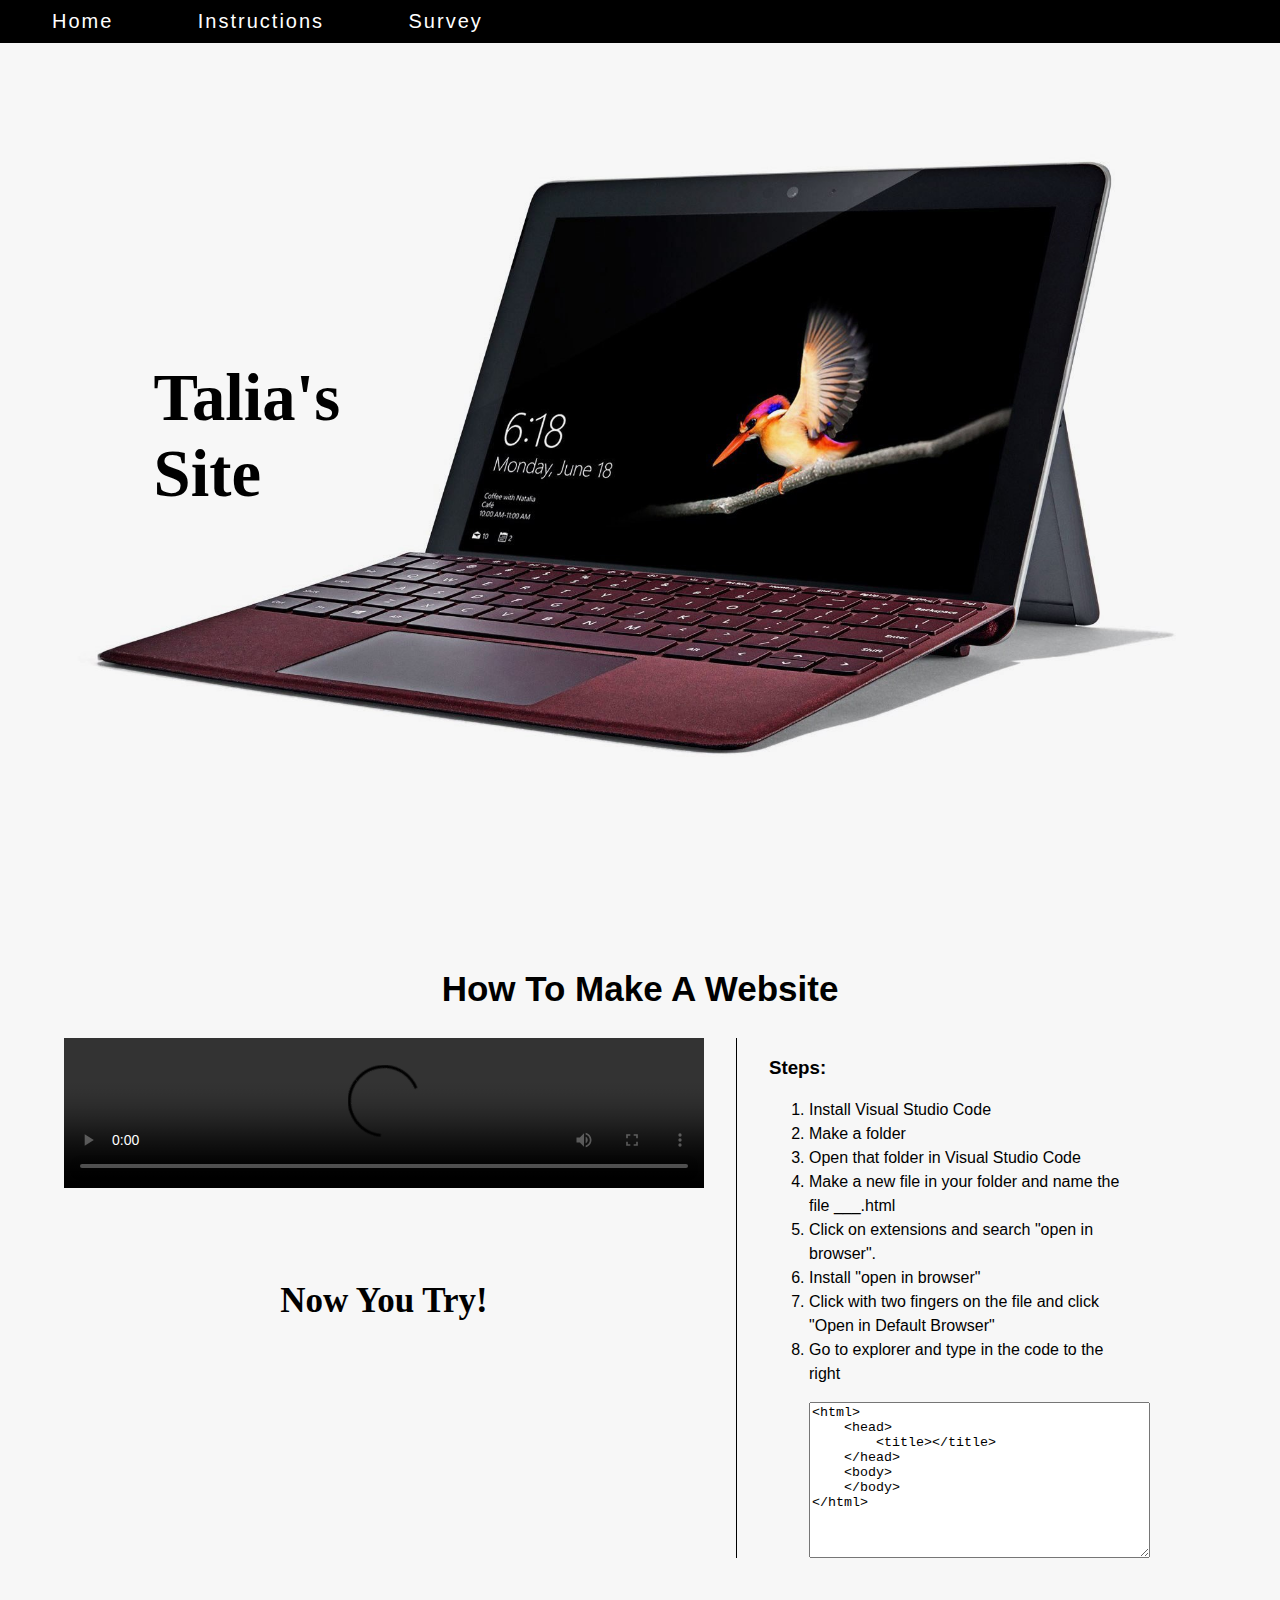
==== Talia's Web/new site/index.html @ 7e4e1911 "Add files via upload" ====
<html>
    <head>
        <link href="style.css" rel="stylesheet">
        <title>Talia's Site</title>
        
    </head>
    <body>
        <nav>
            <a href="#home">Home</a>
            <a href="#instructions">Instructions</a>
            <a href="https://docs.google.com/forms/d/e/1FAIpQLSc5Bu80JPfJnuvIw6-xba63bodFlcRNArxaHsTNoyoXwlS1Sg/viewform?usp=sf_link">Survey</a>
        </nav>
        <section id="home">
            <h1>Talia's <br> Site</h1>
        </section>
        <section id="instructions">
            <h2 id="website-title">How To Make A Website</h2>
            <div>
                <video controls>
                    <source src="video_tutorial.mp4">
                </video>
                <h2 id="now-you-try">Now You Try!</h2>
            </div>
            <div>
                <h3>Steps:</h3>
                    <ol>
                        <li>Install Visual Studio Code</li>
                        <li>Make a folder</li>
                        <li>Open that folder in Visual Studio Code</li>
                        <li>Make a new file in your folder and name the file ___.html</li>
                        <li>Click on extensions and search "open in browser".</li>
                        <li>Install "open in browser"</li>
                        <li>Click with two fingers on the file and click "Open in Default Browser"</li>
                        <li>Go to explorer and type in the code to the right</li>
                    </ol>
                <textarea rows="10" cols="40">
<html>
    <head>
        <title></title>
    </head>
    <body>
    </body>
</html>
                </textarea>
            </div>
        </section>
    </body>
</html>
---- Talia's Web/new site/style.css ----
html, body {
    padding:0;
    margin:0;
}
@font-face {
    font-family: "Cool Font";
    src: url("Courgette-Regular.ttf");
    font-family: "Cabin";
    src: url("Cabin.zip");
}

body {
    background-image: url(Computer.jpg);
    background-size: auto 100vh;
    background-repeat: no-repeat;
    background-position-x: center;
    background-color: rgb(247, 247, 247);
    font-family: Helvetica, sans-serif;
}
nav {
    background-color: black;
    padding-left: 2em;
    position: fixed;
    top: 0;
    left: 0;
    right: 0;
}
nav a {
    color: white;
    font-size: 15pt;
    font-family: Helvetica, sans-serif;
    text-decoration: none;
    letter-spacing: 2px;
    margin-right: 2em;
    text-align: center;
    display: inline-block;
    height: 100%;
    padding: .5em 1em;
    box-sizing: border-box;
    transition: background-color 1s, color 1s;
}

nav a:hover {
    background-color: white;
    color: black;
}
h1 {
    font-size: 50pt;
    font-family: "Cool Font";

}
section {
    min-height: 100vh;
    padding-top: 2.5em;
}
section#home {
    padding-top: 35vh;
    padding-left: 12vw;
    box-sizing: border-box;
}
h2 {
    font-size: 35px;
    text-align: center;
}
section#instructions div:nth-of-type(1) {
    padding-left: 5vw;
    width: 50vw;
    float: left;
}
section#instructions video{
    width: 100%;
}
section#instructions div:nth-of-type(2) {
    margin-left: 2.5vw;
    padding-left: 2.5vw;
    padding-right: 5vw;
    width: 35vw;
    float: left;
    border-left: 1px solid black;
    box-sizing: border-box;
}
section#instructions ol {
    line-height: 1.5;
}
textarea {
    font-family: monospace;
    margin-left: 40px;
}
h2#now-you-try {
    padding-top: 5vw;
    font-family: "Cabin"
}
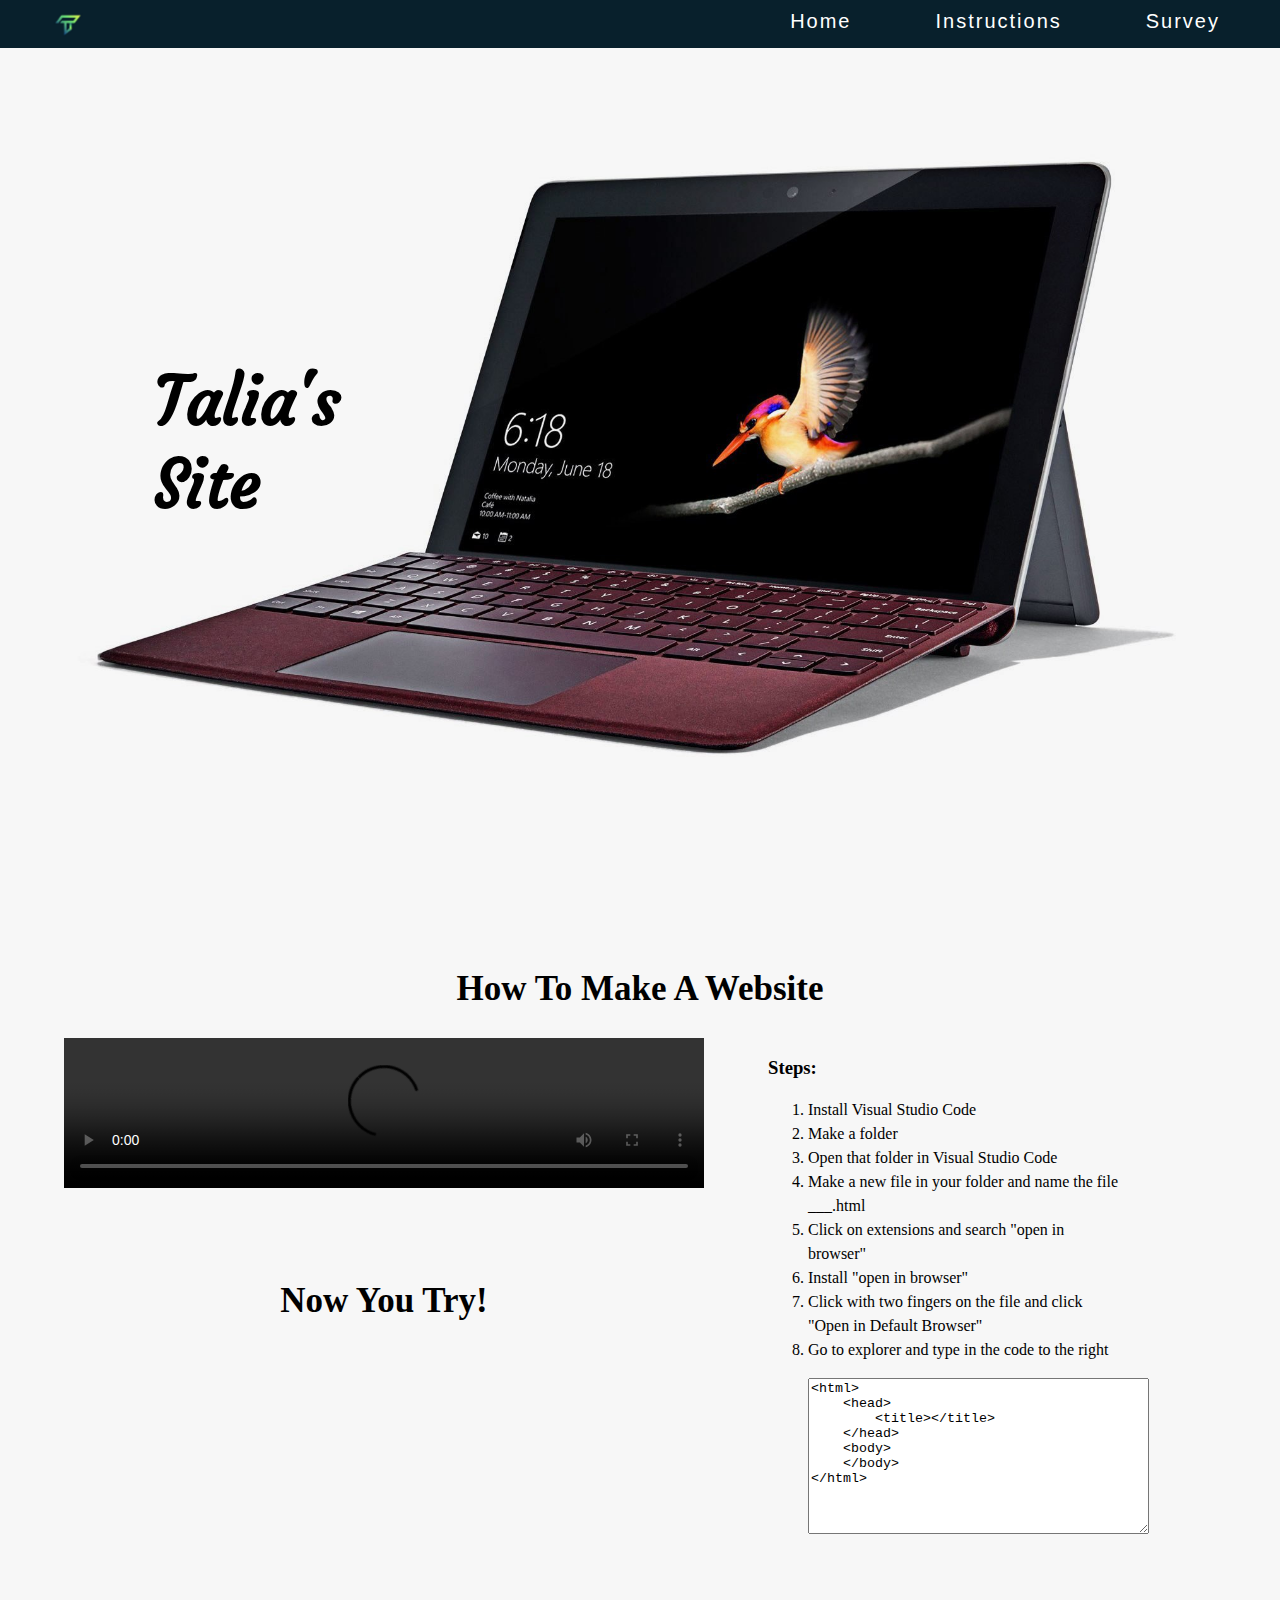
==== commit 9364b369: "Add files via upload" ====
--- a/Talia's Web/new site/index.html
+++ b/Talia's Web/new site/index.html
@@ -6,9 +6,12 @@
     </head>
     <body>
         <nav>
-            <a href="#home">Home</a>
-            <a href="#instructions">Instructions</a>
-            <a href="https://docs.google.com/forms/d/e/1FAIpQLSc5Bu80JPfJnuvIw6-xba63bodFlcRNArxaHsTNoyoXwlS1Sg/viewform?usp=sf_link">Survey</a>
+            <image src="logo2.jpg"></image>
+            <div id="link-container">
+                <a href="#home">Home</a>
+                <a href="#instructions">Instructions</a>
+                <a href="https://docs.google.com/forms/d/e/1FAIpQLSc5Bu80JPfJnuvIw6-xba63bodFlcRNArxaHsTNoyoXwlS1Sg/viewform?usp=sf_link">Survey</a>
+            </div>
         </nav>
         <section id="home">
             <h1>Talia's <br> Site</h1>
@@ -28,7 +31,7 @@
                         <li>Make a folder</li>
                         <li>Open that folder in Visual Studio Code</li>
                         <li>Make a new file in your folder and name the file ___.html</li>
-                        <li>Click on extensions and search "open in browser".</li>
+                        <li>Click on extensions and search "open in browser"</li>
                         <li>Install "open in browser"</li>
                         <li>Click with two fingers on the file and click "Open in Default Browser"</li>
                         <li>Go to explorer and type in the code to the right</li>
--- a/Talia's Web/new site/style.css
+++ b/Talia's Web/new site/style.css
@@ -5,9 +5,16 @@
 @font-face {
     font-family: "Cool Font";
     src: url("Courgette-Regular.ttf");
+}
+@font-face {
     font-family: "Cabin";
     src: url("Cabin.zip");
 }
+@font-face {
+    font-family: "Font 2";
+    src: url("GamjaFlower-Regular.ttf");
+}
+
 
 body {
     background-image: url(Computer.jpg);
@@ -15,15 +22,17 @@
     background-repeat: no-repeat;
     background-position-x: center;
     background-color: rgb(247, 247, 247);
-    font-family: Helvetica, sans-serif;
+    font-family:;
+    font-weight: 400;
 }
 nav {
-    background-color: black;
+    background-color: rgb(8, 32, 44);
     padding-left: 2em;
     position: fixed;
     top: 0;
     left: 0;
     right: 0;
+    height: 3em;
 }
 nav a {
     color: white;
@@ -39,7 +48,9 @@
     box-sizing: border-box;
     transition: background-color 1s, color 1s;
 }
-
+div#link-container {
+    float: right;
+}
 nav a:hover {
     background-color: white;
     color: black;
@@ -61,6 +72,7 @@
 h2 {
     font-size: 35px;
     text-align: center;
+    font-family: "Font 2"
 }
 section#instructions div:nth-of-type(1) {
     padding-left: 5vw;
@@ -76,7 +88,6 @@
     padding-right: 5vw;
     width: 35vw;
     float: left;
-    border-left: 1px solid black;
     box-sizing: border-box;
 }
 section#instructions ol {
@@ -90,3 +101,7 @@
     padding-top: 5vw;
     font-family: "Cabin"
 }
+nav img  {
+    height: 100%;
+    vertical-align: bottom;
+}
